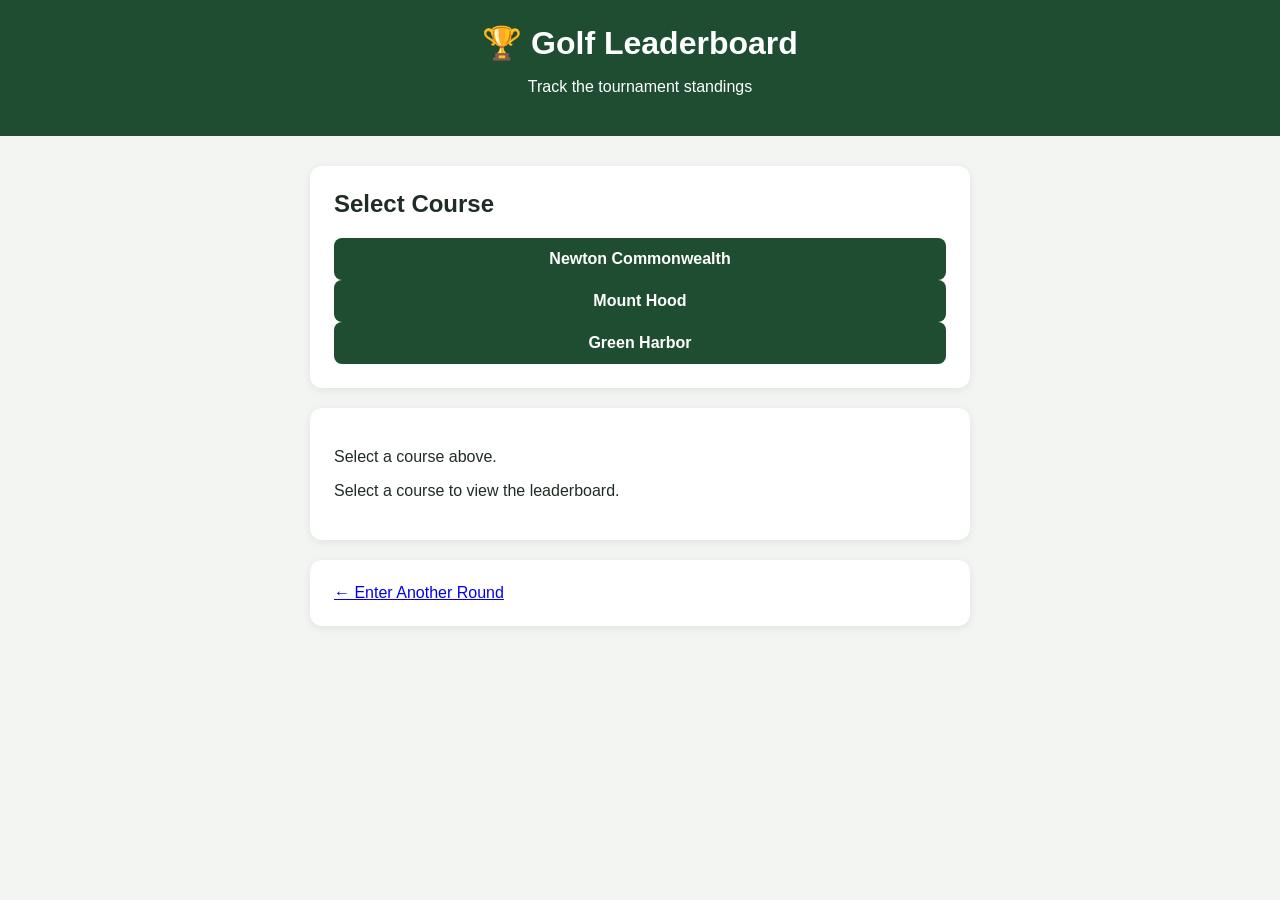
==== leaderboard.html @ 398379c9 "Add initial leaderboard HTML structure" ====
<!DOCTYPE html>
<html lang="en">
<head>
  <meta charset="UTF-8">
  <meta name="viewport" content="width=device-width, initial-scale=1.0">

  <title>Golf Leaderboard</title>

  <link rel="stylesheet" href="style.css">
  <link rel="stylesheet" href="leaderboard.css">
</head>

<body>

  <header>
    <h1>🏆 Golf Leaderboard</h1>
    <p>Track the tournament standings</p>
  </header>

  <main class="container">

    <!-- COURSE SELECTOR -->
    <div class="card">
      <h2>Select Course</h2>

      <div class="course-tabs">

        <button
          class="course-tab"
          data-course-id="4"
        >
          Newton Commonwealth
        </button>

        <button
          class="course-tab"
          data-course-id="8"
        >
          Mount Hood
        </button>

        <button
          class="course-tab"
          data-course-id="9"
        >
          Green Harbor
        </button>

      </div>

    </div>


    <!-- LEADERBOARD -->
    <div class="card">

      <div id="leaderboardHeader">
        <p>Select a course above.</p>
      </div>

      <div id="leaderboard">

        <p>
          Select a course to view the leaderboard.
        </p>

      </div>

    </div>


    <!-- BACK TO SCORECARD -->
    <div class="card">

      <a
        href="index.html"
        class="back-button"
      >
        ← Enter Another Round
      </a>

    </div>

  </main>

  <script src="leaderboard.js"></script>

</body>
</html>
---- style.css ----
* {
  box-sizing: border-box;
}

body {
  margin: 0;
  font-family: Arial, sans-serif;
  background: #f3f5f2;
  color: #1f2d24;
}

header {
  background: #1f4d32;
  color: white;
  padding: 24px;
  text-align: center;
}

header h1 {
  margin: 0;
  font-size: 32px;
}

.container {
  max-width: 700px;
  margin: 30px auto;
  padding: 0 20px;
}

.card {
  background: white;
  border-radius: 12px;
  padding: 24px;
  margin-bottom: 20px;
  box-shadow: 0 2px 8px rgba(0, 0, 0, 0.08);
}

label {
  display: block;
  font-weight: bold;
  margin-bottom: 8px;
}

input,
select,
button {
  width: 100%;
  padding: 12px;
  font-size: 16px;
  border-radius: 8px;
  border: 1px solid #ccc;
}

input,
select {
  background: white;
}

button {
  background: #1f4d32;
  color: white;
  border: none;
  cursor: pointer;
  font-weight: bold;
}

button:hover {
  background: #163a26;
}

.score-table {
  width: 100%;
  margin-top: 20px;
}

.score-row {
  display: grid;
  grid-template-columns: 1fr 1fr 1.5fr 1.5fr;
  gap: 10px;
  align-items: center;
  padding: 10px 5px;
  border-bottom: 1px solid #ddd;
}

.score-header {
  font-weight: bold;
  background: #eef3ef;
  border-radius: 6px;
}

.score-input {
  width: 80px;
  padding: 8px;
  text-align: center;
}

.score-total {
  margin-top: 20px;
  font-size: 20px;
  text-align: right;
}

@media (max-width: 600px) {
  .score-row {
    grid-template-columns: 1fr 1fr 1.5fr 1.5fr;
    font-size: 14px;
  }

  .score-input {
    width: 65px;
  }
}
h2 {
  margin-top: 0;
}

.field-label {
  margin-top: 18px;
}

input[type="date"] {
  background: white;
}
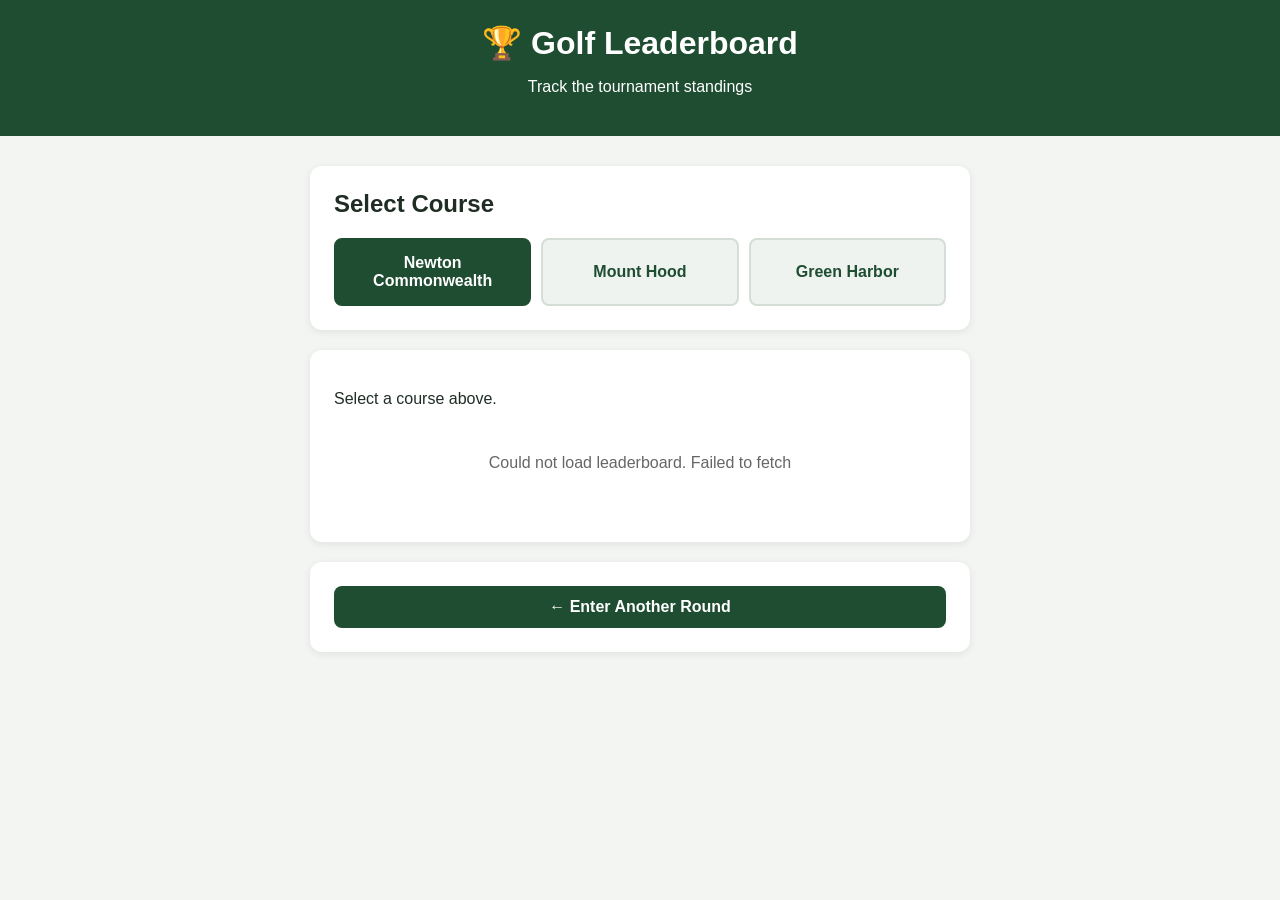
==== commit 626769a5: "Update leaderboard.js script tag with version query" ====
--- a/leaderboard.html
+++ b/leaderboard.html
@@ -83,7 +83,7 @@
 
   </main>
 
-  <script src="leaderboard.js"></script>
+  <script src="leaderboard.js?v=2"></script>
 
 </body>
 </html>
--- a/style.css
+++ b/style.css
@@ -121,3 +121,20 @@
 input[type="date"] {
   background: white;
 }
+
+.leaderboard-link {
+  display: block;
+  width: 100%;
+  margin-top: 15px;
+  padding: 12px;
+  background: #eef3ef;
+  color: #1f4d32;
+  text-align: center;
+  text-decoration: none;
+  border-radius: 8px;
+  font-weight: bold;
+}
+
+.leaderboard-link:hover {
+  background: #dfe9e1;
+}
--- a/leaderboard.css
+++ b/leaderboard.css
@@ -0,0 +1,131 @@
+.course-tabs {
+  display: grid;
+  grid-template-columns: repeat(3, 1fr);
+  gap: 10px;
+}
+
+.course-tab {
+  width: 100%;
+  padding: 14px 10px;
+  background: #eef3ef;
+  color: #1f4d32;
+  border: 2px solid #d5ddd7;
+  font-weight: bold;
+  cursor: pointer;
+}
+
+.course-tab:hover {
+  background: #dfe9e1;
+}
+
+.course-tab.active {
+  background: #1f4d32;
+  color: white;
+  border-color: #1f4d32;
+}
+
+
+.leaderboard-title {
+  margin-bottom: 5px;
+}
+
+.leaderboard-subtitle {
+  color: #666;
+  margin-top: 0;
+}
+
+
+.leaderboard-table-wrapper {
+  overflow-x: auto;
+  margin-top: 20px;
+}
+
+
+.leaderboard-table {
+  width: 100%;
+  border-collapse: collapse;
+  min-width: 650px;
+}
+
+
+.leaderboard-table th {
+  background: #1f4d32;
+  color: white;
+  padding: 12px 8px;
+  text-align: left;
+}
+
+
+.leaderboard-table td {
+  padding: 12px 8px;
+  border-bottom: 1px solid #ddd;
+}
+
+
+.leaderboard-table tr:nth-child(even) {
+  background: #f7f9f7;
+}
+
+
+.leaderboard-table tr:first-child td {
+  font-weight: bold;
+}
+
+
+.position {
+  font-weight: bold;
+  text-align: center;
+}
+
+
+.net-score {
+  font-weight: bold;
+  font-size: 18px;
+}
+
+
+.gross-score,
+.course-handicap,
+.net-score {
+  text-align: center;
+}
+
+
+.loading {
+  text-align: center;
+  padding: 30px;
+}
+
+
+.no-rounds {
+  text-align: center;
+  padding: 30px;
+  color: #666;
+}
+
+
+.back-button {
+  display: block;
+  width: 100%;
+  padding: 12px;
+  background: #1f4d32;
+  color: white;
+  text-align: center;
+  text-decoration: none;
+  border-radius: 8px;
+  font-weight: bold;
+}
+
+
+.back-button:hover {
+  background: #163a26;
+}
+
+
+@media (max-width: 600px) {
+
+  .course-tabs {
+    grid-template-columns: 1fr;
+  }
+
+}
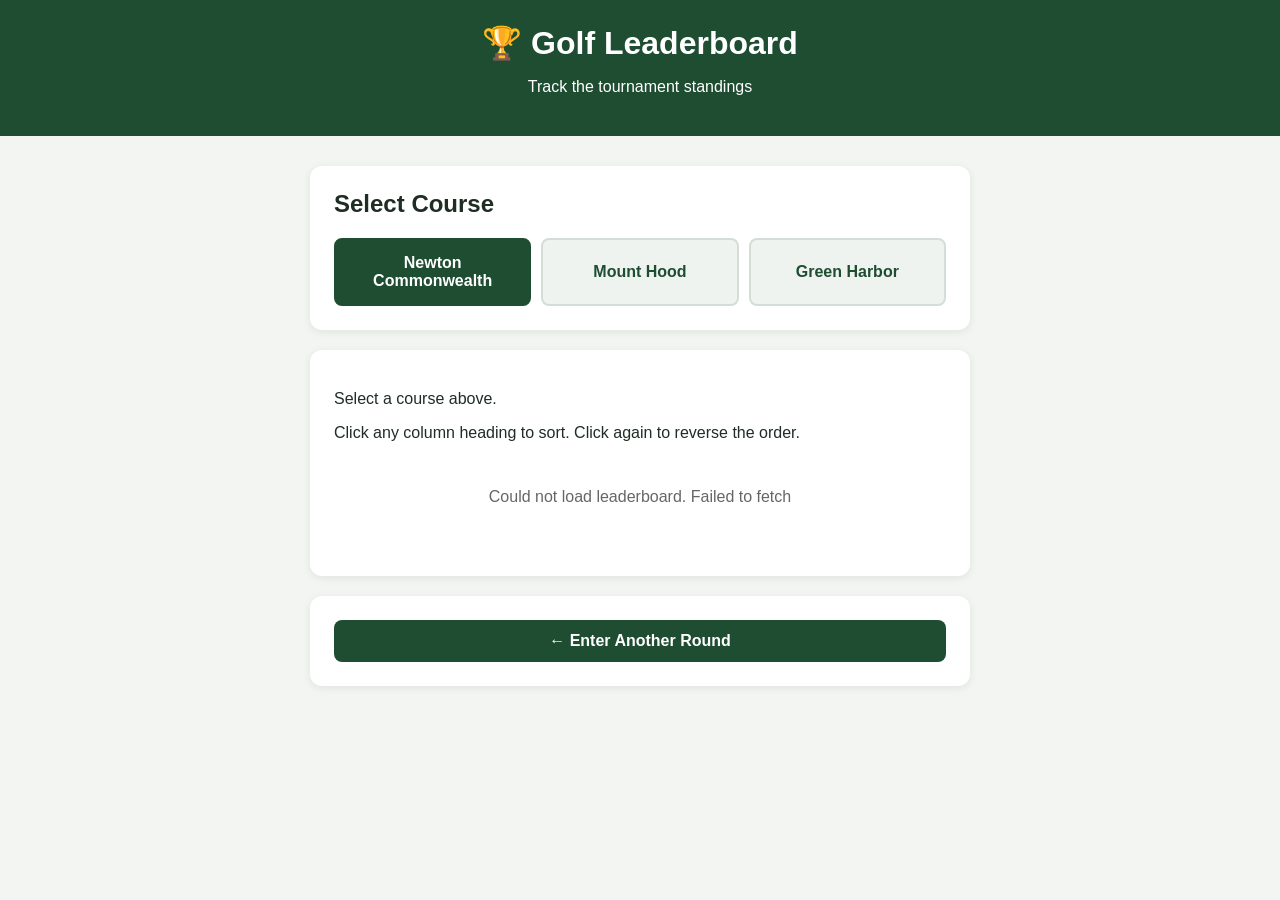
==== commit 092f1d4d: "Enhance leaderboard with sorting help text Added sorting instructions for leaderboard columns." ====
--- a/leaderboard.html
+++ b/leaderboard.html
@@ -17,10 +17,12 @@
     <p>Track the tournament standings</p>
   </header>
 
+
   <main class="container">
 
     <!-- COURSE SELECTOR -->
     <div class="card">
+
       <h2>Select Course</h2>
 
       <div class="course-tabs">
@@ -58,6 +60,13 @@
         <p>Select a course above.</p>
       </div>
 
+
+      <div class="sort-help">
+        Click any column heading to sort.
+        Click again to reverse the order.
+      </div>
+
+
       <div id="leaderboard">
 
         <p>
@@ -83,7 +92,8 @@
 
   </main>
 
-  <script src="leaderboard.js?v=2"></script>
+
+  <script src="leaderboard.js?v=3"></script>
 
 </body>
 </html>
